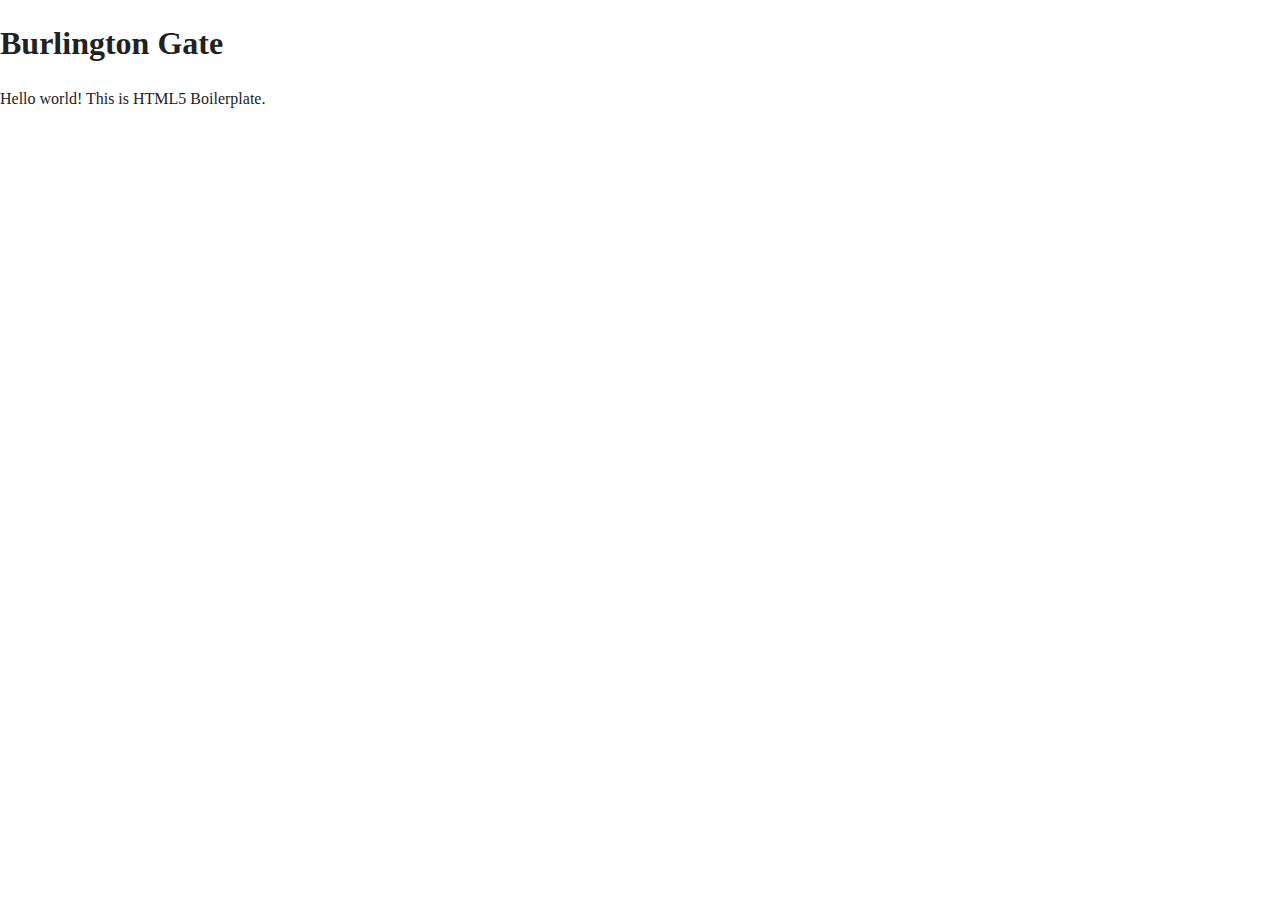
==== docs/index.html @ 3019b6de "Add boilerplate" ====
<!doctype html>
<html class="no-js" lang="">

<head>
  <meta charset="utf-8">
  <title></title>
  <meta name="description" content="">
  <meta name="viewport" content="width=device-width, initial-scale=1">

  <meta property="og:title" content="">
  <meta property="og:type" content="">
  <meta property="og:url" content="">
  <meta property="og:image" content="">

  <link rel="manifest" href="site.webmanifest">
  <link rel="apple-touch-icon" href="icon.png">
  <!-- Place favicon.ico in the root directory -->

  <link rel="stylesheet" href="css/normalize.css">
  <link rel="stylesheet" href="css/main.css">

  <meta name="theme-color" content="#fafafa">
</head>

<body>

  <!-- Add your site or application content here -->
  <h1>Burlington Gate</h1>
  <p>Hello world! This is HTML5 Boilerplate.</p>

  <script src="js/vendor/modernizr-3.11.2.min.js"></script>
  <script src="js/plugins.js"></script>
  <script src="js/main.js"></script>

  <!-- Google Analytics: change UA-XXXXX-Y to be your site's ID. -->
  <script>
    window.ga = function () { ga.q.push(arguments) }; ga.q = []; ga.l = +new Date;
    ga('create', 'UA-XXXXX-Y', 'auto'); ga('set', 'anonymizeIp', true); ga('set', 'transport', 'beacon'); ga('send', 'pageview')
  </script>
  <script src="https://www.google-analytics.com/analytics.js" async></script>
</body>

</html>
---- docs/css/main.css ----
/*! HTML5 Boilerplate v8.0.0 | MIT License | https://html5boilerplate.com/ */

/* main.css 2.1.0 | MIT License | https://github.com/h5bp/main.css#readme */
/*
 * What follows is the result of much research on cross-browser styling.
 * Credit left inline and big thanks to Nicolas Gallagher, Jonathan Neal,
 * Kroc Camen, and the H5BP dev community and team.
 */

/* ==========================================================================
   Base styles: opinionated defaults
   ========================================================================== */

html {
  color: #222;
  font-size: 1em;
  line-height: 1.4;
}

/*
 * Remove text-shadow in selection highlight:
 * https://twitter.com/miketaylr/status/12228805301
 *
 * Vendor-prefixed and regular ::selection selectors cannot be combined:
 * https://stackoverflow.com/a/16982510/7133471
 *
 * Customize the background color to match your design.
 */

::-moz-selection {
  background: #b3d4fc;
  text-shadow: none;
}

::selection {
  background: #b3d4fc;
  text-shadow: none;
}

/*
 * A better looking default horizontal rule
 */

hr {
  display: block;
  height: 1px;
  border: 0;
  border-top: 1px solid #ccc;
  margin: 1em 0;
  padding: 0;
}

/*
 * Remove the gap between audio, canvas, iframes,
 * images, videos and the bottom of their containers:
 * https://github.com/h5bp/html5-boilerplate/issues/440
 */

audio,
canvas,
iframe,
img,
svg,
video {
  vertical-align: middle;
}

/*
 * Remove default fieldset styles.
 */

fieldset {
  border: 0;
  margin: 0;
  padding: 0;
}

/*
 * Allow only vertical resizing of textareas.
 */

textarea {
  resize: vertical;
}

/* ==========================================================================
   Author's custom styles
   ========================================================================== */

/* ==========================================================================
   Helper classes
   ========================================================================== */

/*
 * Hide visually and from screen readers
 */

.hidden,
[hidden] {
  display: none !important;
}

/*
 * Hide only visually, but have it available for screen readers:
 * https://snook.ca/archives/html_and_css/hiding-content-for-accessibility
 *
 * 1. For long content, line feeds are not interpreted as spaces and small width
 *    causes content to wrap 1 word per line:
 *    https://medium.com/@jessebeach/beware-smushed-off-screen-accessible-text-5952a4c2cbfe
 */

.sr-only {
  border: 0;
  clip: rect(0, 0, 0, 0);
  height: 1px;
  margin: -1px;
  overflow: hidden;
  padding: 0;
  position: absolute;
  white-space: nowrap;
  width: 1px;
  /* 1 */
}

/*
 * Extends the .sr-only class to allow the element
 * to be focusable when navigated to via the keyboard:
 * https://www.drupal.org/node/897638
 */

.sr-only.focusable:active,
.sr-only.focusable:focus {
  clip: auto;
  height: auto;
  margin: 0;
  overflow: visible;
  position: static;
  white-space: inherit;
  width: auto;
}

/*
 * Hide visually and from screen readers, but maintain layout
 */

.invisible {
  visibility: hidden;
}

/*
 * Clearfix: contain floats
 *
 * For modern browsers
 * 1. The space content is one way to avoid an Opera bug when the
 *    `contenteditable` attribute is included anywhere else in the document.
 *    Otherwise it causes space to appear at the top and bottom of elements
 *    that receive the `clearfix` class.
 * 2. The use of `table` rather than `block` is only necessary if using
 *    `:before` to contain the top-margins of child elements.
 */

.clearfix::before,
.clearfix::after {
  content: " ";
  display: table;
}

.clearfix::after {
  clear: both;
}

/* ==========================================================================
   EXAMPLE Media Queries for Responsive Design.
   These examples override the primary ('mobile first') styles.
   Modify as content requires.
   ========================================================================== */

@media only screen and (min-width: 35em) {
  /* Style adjustments for viewports that meet the condition */
}

@media print,
  (-webkit-min-device-pixel-ratio: 1.25),
  (min-resolution: 1.25dppx),
  (min-resolution: 120dpi) {
  /* Style adjustments for high resolution devices */
}

/* ==========================================================================
   Print styles.
   Inlined to avoid the additional HTTP request:
   https://www.phpied.com/delay-loading-your-print-css/
   ========================================================================== */

@media print {
  *,
  *::before,
  *::after {
    background: #fff !important;
    color: #000 !important;
    /* Black prints faster */
    box-shadow: none !important;
    text-shadow: none !important;
  }

  a,
  a:visited {
    text-decoration: underline;
  }

  a[href]::after {
    content: " (" attr(href) ")";
  }

  abbr[title]::after {
    content: " (" attr(title) ")";
  }

  /*
   * Don't show links that are fragment identifiers,
   * or use the `javascript:` pseudo protocol
   */
  a[href^="#"]::after,
  a[href^="javascript:"]::after {
    content: "";
  }

  pre {
    white-space: pre-wrap !important;
  }

  pre,
  blockquote {
    border: 1px solid #999;
    page-break-inside: avoid;
  }

  /*
   * Printing Tables:
   * https://web.archive.org/web/20180815150934/http://css-discuss.incutio.com/wiki/Printing_Tables
   */
  thead {
    display: table-header-group;
  }

  tr,
  img {
    page-break-inside: avoid;
  }

  p,
  h2,
  h3 {
    orphans: 3;
    widows: 3;
  }

  h2,
  h3 {
    page-break-after: avoid;
  }
}
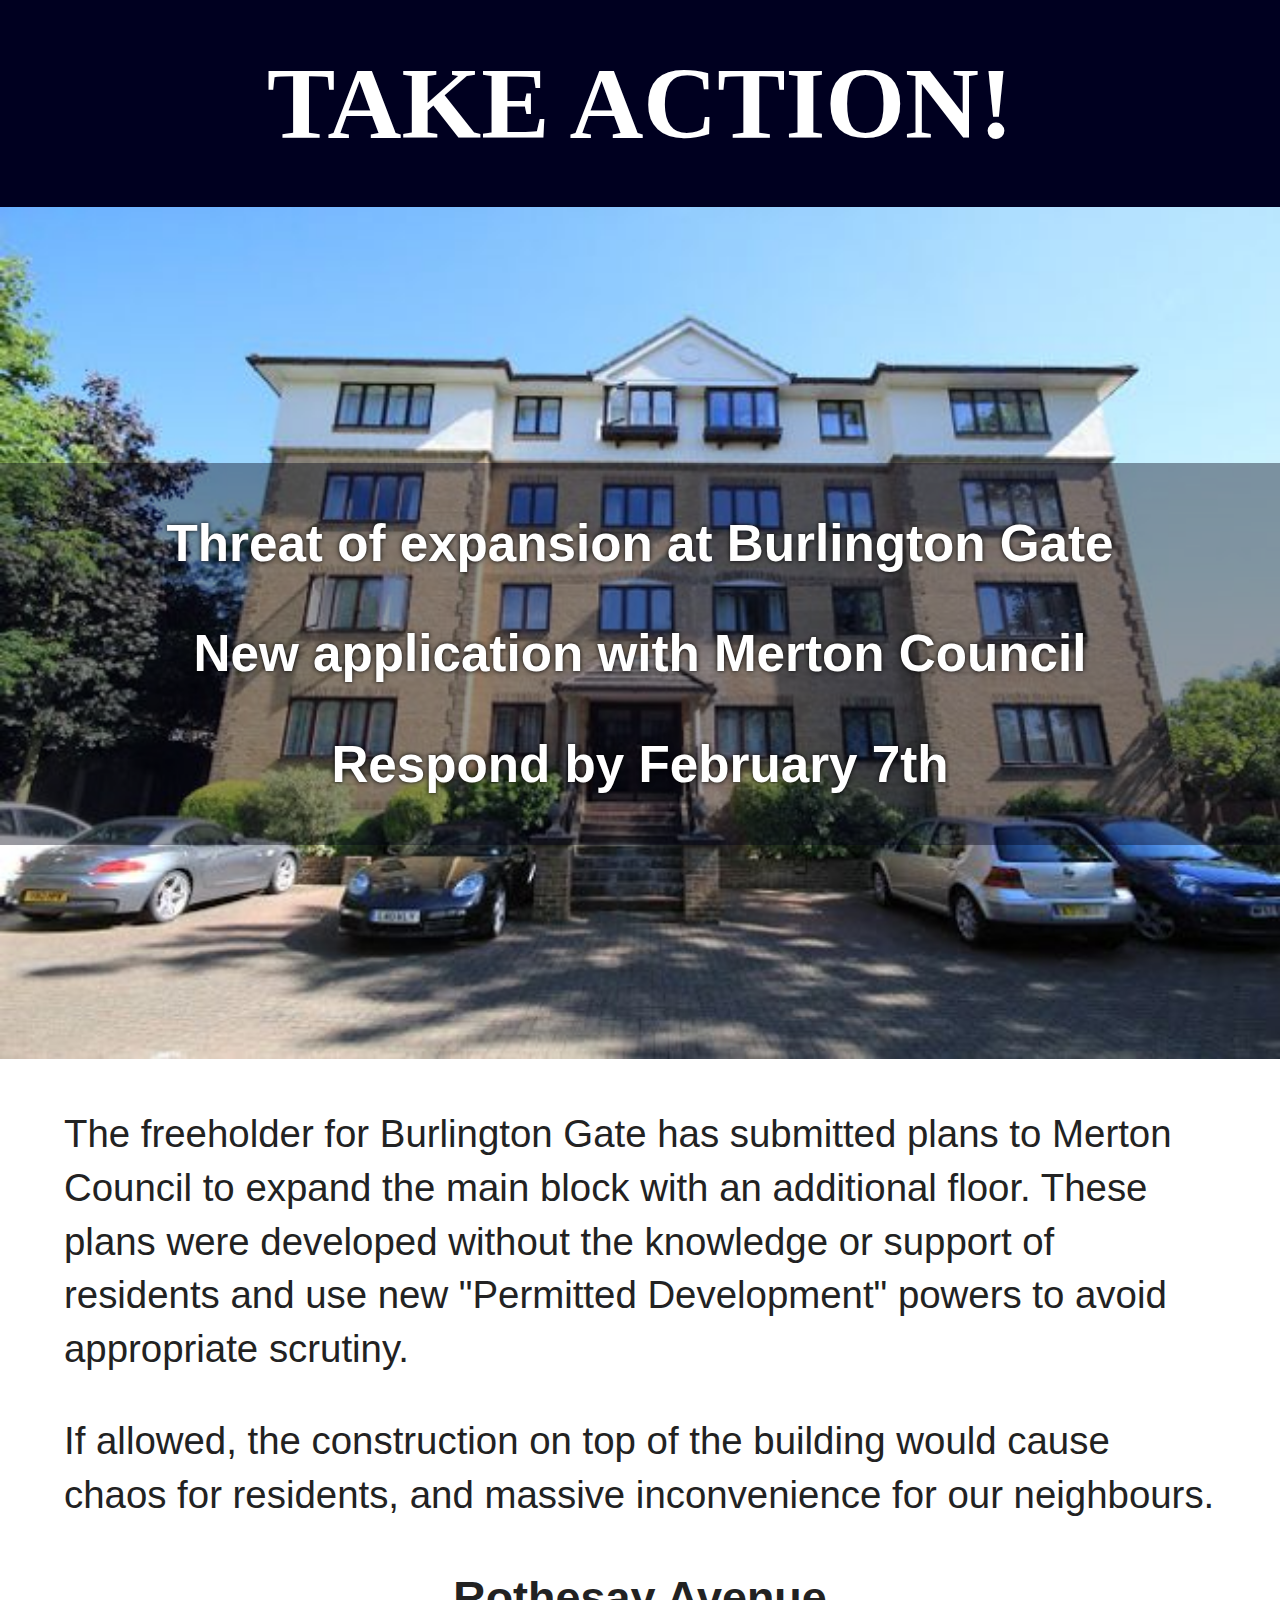
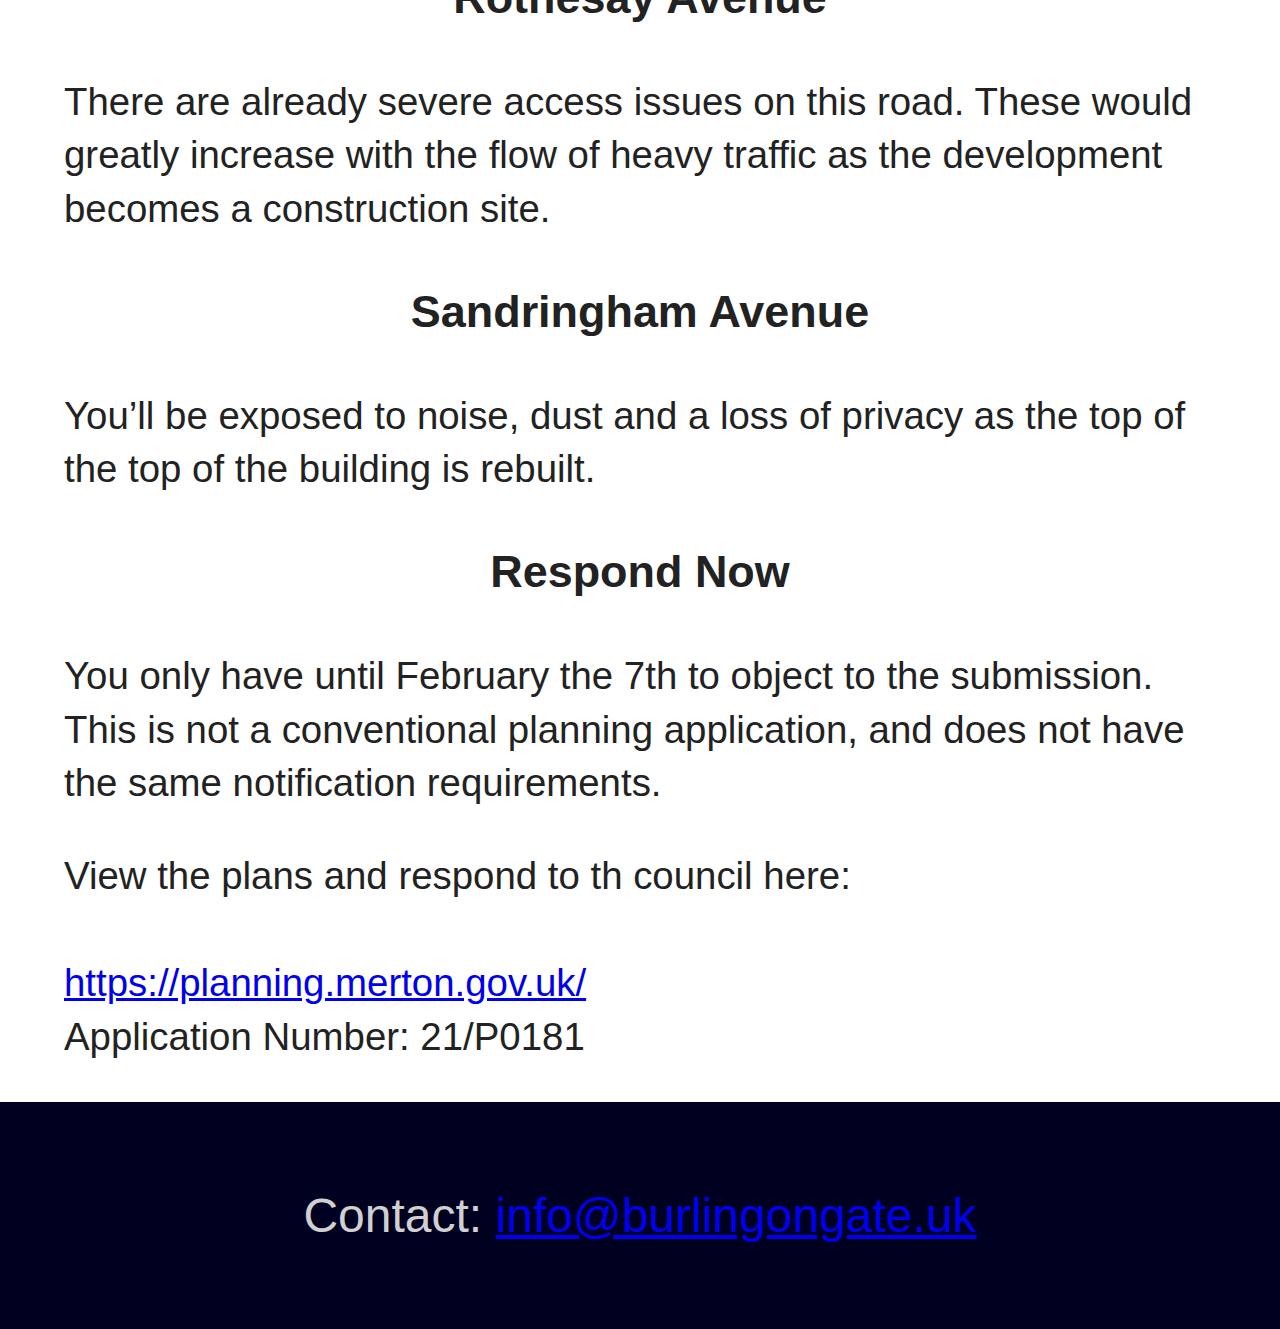
==== commit 56513a6c: "Quick site." ====
--- a/docs/index.html
+++ b/docs/index.html
@@ -24,9 +24,63 @@
 
 <body>
 
-  <!-- Add your site or application content here -->
-  <h1>Burlington Gate</h1>
-  <p>Hello world! This is HTML5 Boilerplate.</p>
+  <div id="page-container">
+
+    <div id="banner">
+      <h1 class="title-banner">Take Action!</h1>
+    </div>
+
+    <div id="main-block">
+      <img src="img/mainbuilding.jpg">
+      <div>
+        <div>
+          <p>Threat of expansion at Burlington Gate</p>
+          <p>New application with Merton Council</p>
+          <p>Respond by February 7th</p>
+        </div>
+      </div>
+    </div>
+
+    <div id="detail-block">
+      <h2></h2>
+      <p>
+        The freeholder for Burlington Gate has submitted plans to Merton Council to expand the main block with an additional floor. These plans were developed without the knowledge or support of residents and use new "Permitted Development" powers to avoid appropriate scrutiny.
+      </p>
+      <p>
+        If allowed, the construction on top of the building would cause chaos for residents, and massive inconvenience for our neighbours.
+      </p>
+      <h3>Rothesay Avenue</h3>
+      <p>
+        There are already severe access issues on this road. These would greatly increase with the flow of heavy traffic as the development becomes a construction site.
+      </p>
+      <h3>Sandringham Avenue</h3>
+      <p>
+        You’ll be exposed to noise, dust and a loss of privacy as the top of the top of the building is rebuilt.
+      </p>
+      <h3>Respond Now</h3>
+      <p>
+        You only have until February the 7th to object to the submission. This is not a conventional planning application, and does not have the same notification requirements.
+      </p>
+      <p>
+        View the plans and respond to th council here:
+        <br>
+        <br>
+        <a href="https://planning.merton.gov.uk/Northgate/PlanningExplorerAA/GeneralSearch.aspx">
+          https://planning.merton.gov.uk/
+        </a>
+        <br>
+        Application Number: 21/P0181
+      </p>
+    </div>
+
+    <div id="contact-block">
+      <p>
+        Contact: <a href="mailto:info@burlingtongate.uk">info@burlingongate.uk</a>
+      </p>
+    </div>
+
+
+  </div>
 
   <script src="js/vendor/modernizr-3.11.2.min.js"></script>
   <script src="js/plugins.js"></script>
--- a/docs/css/main.css
+++ b/docs/css/main.css
@@ -261,3 +261,75 @@
   }
 }
 
+#page-container {
+  text-align: center;
+}
+
+#banner {
+  width: 100%;
+  background: #000020;
+  padding: 2em 0;
+}
+
+#main-block {
+  position: relative;
+}
+
+#main-block img {
+  width: 100%;
+}
+
+html {
+  font-family: Arial;
+}
+
+
+h1.title-banner {
+  font-family: "Gill Sans";
+  font-size: 8vw;
+  font-weight: bold;
+  color: #ffffff;
+  text-transform: uppercase;
+  margin: 0;
+}
+
+#main-block div {
+  text-align: center;
+  position: absolute;
+  top: 30%;
+  width: 100%;
+  font: 4vw Arial;
+  font-weight: bold;
+  color: #ffffff;
+  text-shadow: 0px 0px 5px #000;
+}
+
+#main-block div div {
+  background-color: rgba(0, 0, 20, 0.4);
+}
+
+#detail-block {
+  text-align: left;
+  font-size: 3vw;
+  margin: 0 5%;
+}
+
+#detail-block h3 {
+  text-align: center;
+}
+
+#contact-block {
+  width: 100%;
+  background: #000020;
+  padding: 2em 0;
+}
+
+#contact-block p {
+  font-size: 3em;
+  text-align: center;
+  color: #d0d0d0;
+}
+
+#contact-block a {
+  color: #e0e0e0e;
+}
